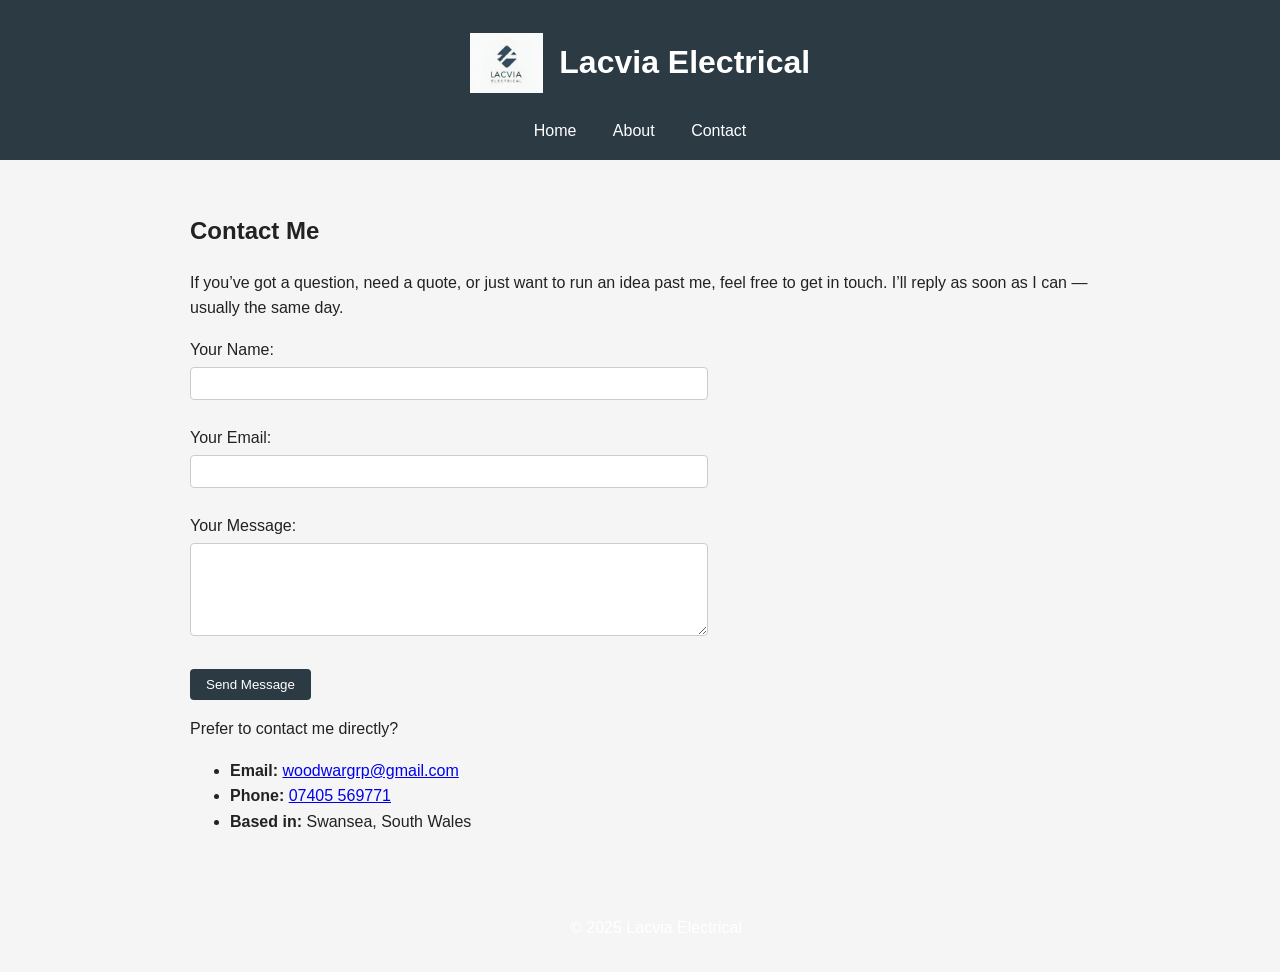
==== contact.html @ d0fb30fb "Add files via upload" ====
<!DOCTYPE html>
<html lang="en">
<head>
  <meta charset="UTF-8" />
  <meta name="viewport" content="width=device-width, initial-scale=1.0" />
  <title>Contact – Lacvia Electrical</title>
  <link rel="stylesheet" href="style.css" />
</head>
<body>
  <header>
    <div class="logo-container">
        <img src="logo.png" alt="Lacvia Electrical logo" class="logo" />
        <h1>Lacvia Electrical</h1>
      </div>
      
    <nav>
      <a href="index.html">Home</a>
      <a href="about.html">About</a>
      <a href="contact.html">Contact</a>
    </nav>
  </header>

  <main>
    <h2>Contact Me</h2>
    <p>If you’ve got a question, need a quote, or just want to run an idea past me, feel free to get in touch. I’ll reply as soon as I can — usually the same day.</p>

    <form action="mailto:woodwargrp@gmail.com" method="POST" enctype="text/plain">
      <label for="name">Your Name:</label><br />
      <input type="text" id="name" name="name" required /><br /><br />

      <label for="email">Your Email:</label><br />
      <input type="email" id="email" name="email" required /><br /><br />

      <label for="message">Your Message:</label><br />
      <textarea id="message" name="message" rows="5" required></textarea><br /><br />

      <button type="submit">Send Message</button>
    </form>

    <p>Prefer to contact me directly?</p>
    <ul>
      <li><strong>Email:</strong> <a href="mailto:woodwargrp@gmail.com">woodwargrp@gmail.com</a></li>
      <li><strong>Phone:</strong> <a href="tel:07405569771">07405 569771</a></li>
      <li><strong>Based in:</strong> Swansea, South Wales</li>
    </ul>
  </main>

  <footer>
    <p>&copy; 2025 Lacvia Electrical</p>
  </footer>

  <script src="script.js"></script>
</body>
</html>
---- style.css ----
/* Global styles */
body {
    font-family: Arial, sans-serif;
    margin: 0;
    padding: 0;
    background: #f5f5f5;
    color: #222;
    line-height: 1.6;
  }
  
  header {
    background: #2C3A43;
    color: white;
    padding: 1rem;
    text-align: center;
  }
  
  nav {
    margin-top: 0.5rem;
  }
  
  nav a {
    color: white;
    margin: 0 1rem;
    text-decoration: none;
    display: inline-block;
  }
  
  main {
    padding: 2rem;
    max-width: 900px;
    margin: auto;
  }
  
  footer {
    background: ##2C3A43;
    color: white;
    text-align: center;
    padding: 1rem;
    position: relative;
    bottom: 0;
    width: 100%;
  }
  
  /* Form styles */
  form {
    max-width: 500px;
    margin-top: 1rem;
  }
  
  input, textarea {
    width: 100%;
    padding: 0.5rem;
    margin-top: 0.25rem;
    border: 1px solid #ccc;
    border-radius: 4px;
  }
  
  button {
    background-color: #2C3A43;
    color: white;
    padding: 0.5rem 1rem;
    border: none;
    border-radius: 4px;
    cursor: pointer;
  }
  
  button:hover {
    background-color: #3d4d57;
  }
  
  /* Mobile responsiveness */
  @media (max-width: 600px) {
    body {
      font-size: 16px;
    }
  
    nav a {
      display: block;
      margin: 0.5rem 0;
    }
  
    main {
      padding: 1rem;
    }
  
    form {
      width: 100%;
    }
  }
  .logo-container {
    display: flex;
    align-items: center;
    justify-content: center;
    gap: 1rem;
  }
  
  .logo {
    height: 60px;
    width: auto;
  }
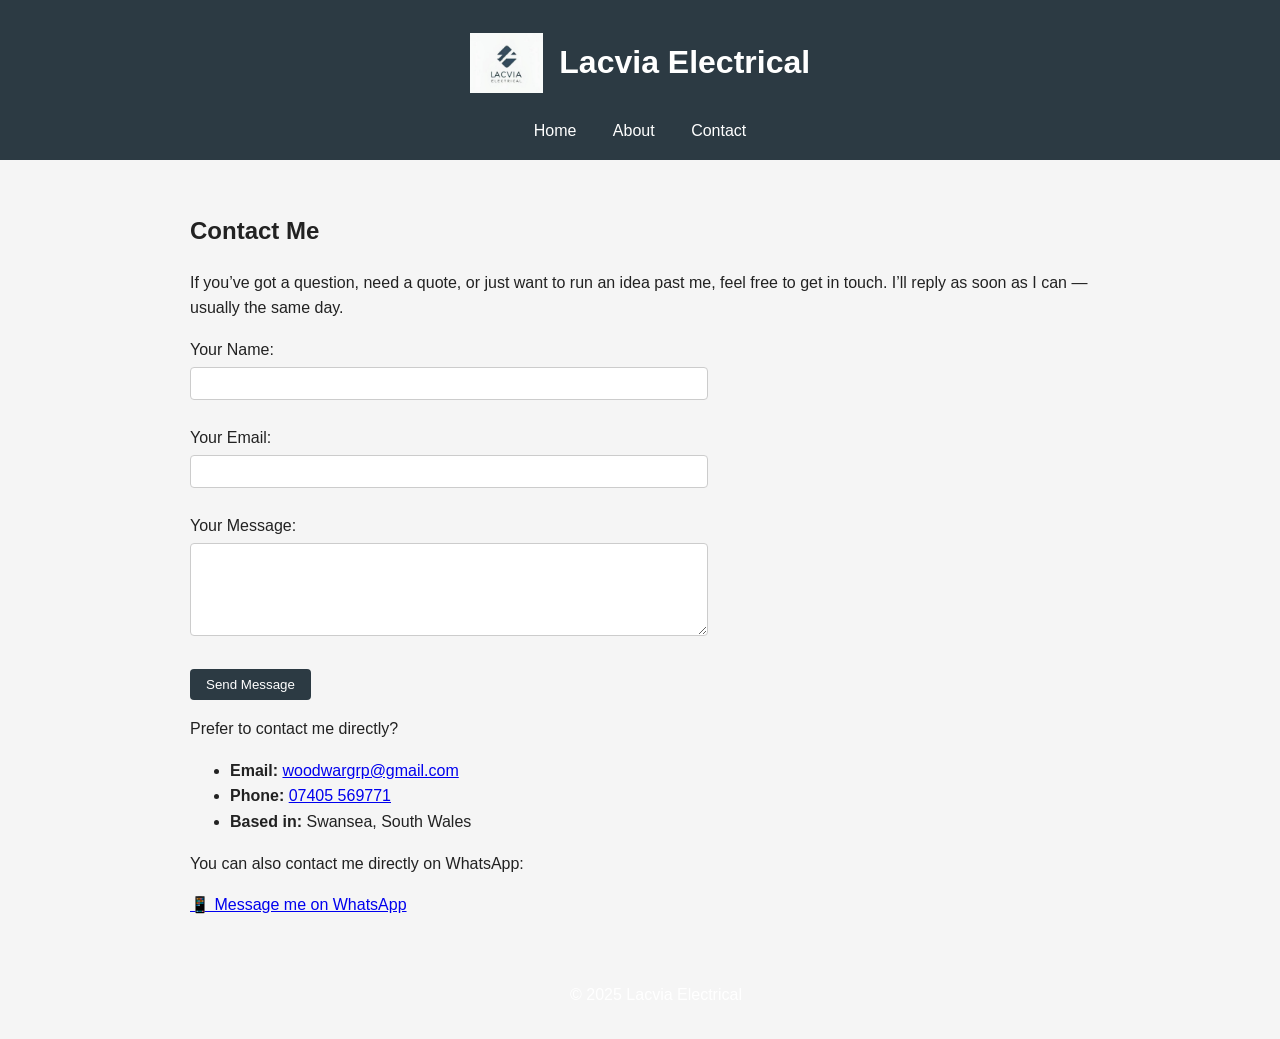
==== commit 3fb5ae94: "Add files via upload Added WhatsApp link to contact page" ====
--- a/contact.html
+++ b/contact.html
@@ -42,7 +42,9 @@
       <li><strong>Email:</strong> <a href="mailto:woodwargrp@gmail.com">woodwargrp@gmail.com</a></li>
       <li><strong>Phone:</strong> <a href="tel:07405569771">07405 569771</a></li>
       <li><strong>Based in:</strong> Swansea, South Wales</li>
-    </ul>
+    </ul><p>You can also contact me directly on WhatsApp:</p>
+    <a href="https://wa.me/447405569771" target="_blank" class="whatsapp-link">📱 Message me on WhatsApp</a>
+    
   </main>
 
   <footer>
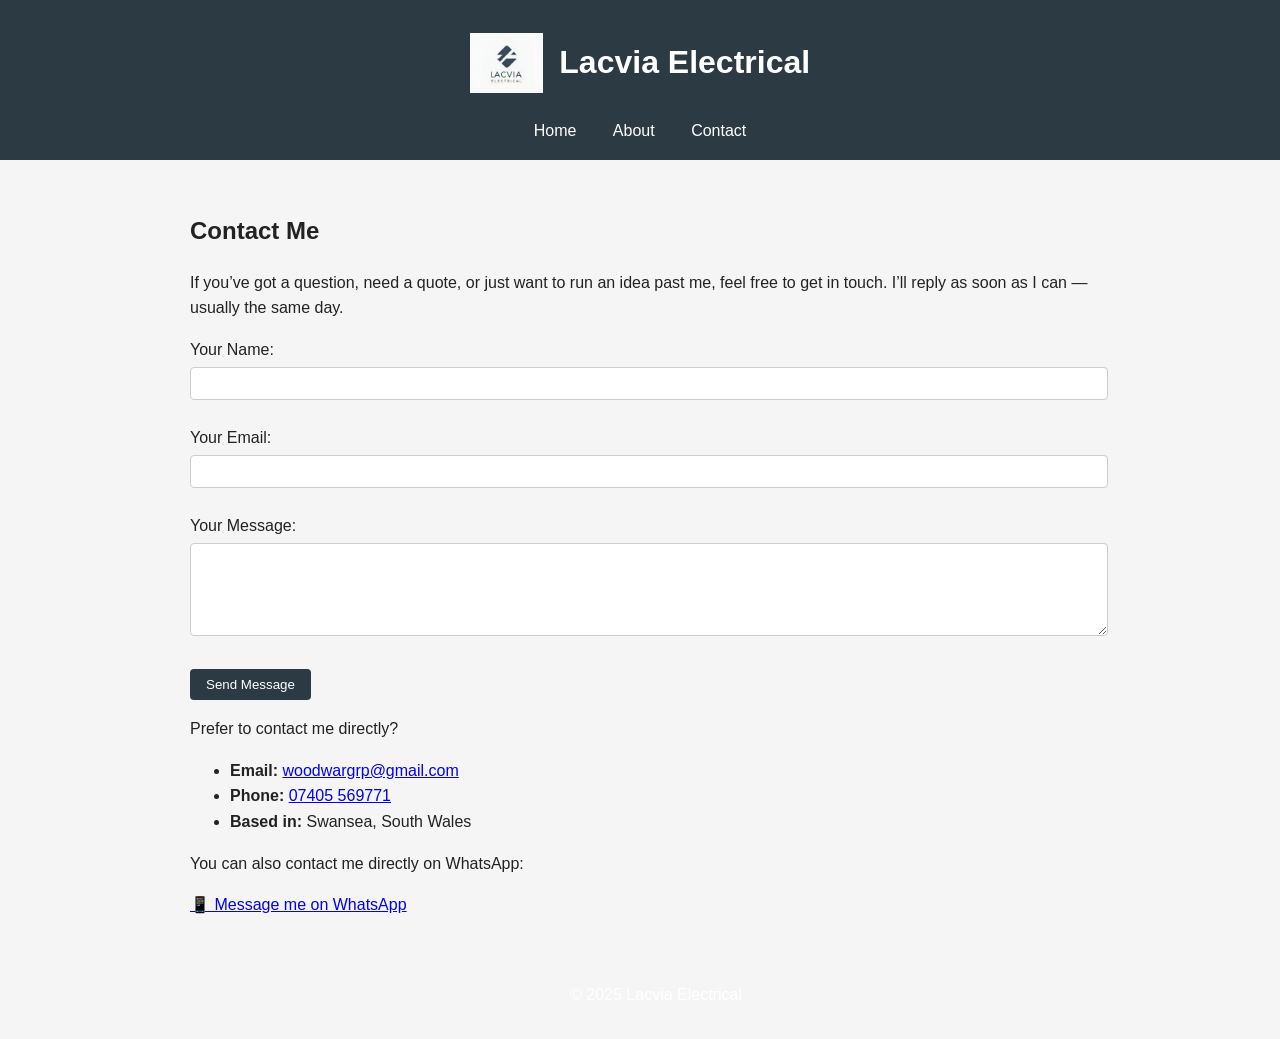
==== commit 7d75d6c2: "Add files via upload added better emailing function" ====
--- a/contact.html
+++ b/contact.html
@@ -24,18 +24,19 @@
     <h2>Contact Me</h2>
     <p>If you’ve got a question, need a quote, or just want to run an idea past me, feel free to get in touch. I’ll reply as soon as I can — usually the same day.</p>
 
-    <form action="mailto:woodwargrp@gmail.com" method="POST" enctype="text/plain">
-      <label for="name">Your Name:</label><br />
-      <input type="text" id="name" name="name" required /><br /><br />
-
-      <label for="email">Your Email:</label><br />
-      <input type="email" id="email" name="email" required /><br /><br />
-
-      <label for="message">Your Message:</label><br />
-      <textarea id="message" name="message" rows="5" required></textarea><br /><br />
-
-      <button type="submit">Send Message</button>
-    </form>
+    <fo<form action="https://formspree.io/f/mjkwgjab" method="POST">
+        <label for="name">Your Name:</label><br />
+        <input type="text" id="name" name="name" required /><br /><br />
+      
+        <label for="email">Your Email:</label><br />
+        <input type="email" id="email" name="email" required /><br /><br />
+      
+        <label for="message">Your Message:</label><br />
+        <textarea id="message" name="message" rows="5" required></textarea><br /><br />
+      
+        <button type="submit">Send Message</button>
+      </form>
+      
 
     <p>Prefer to contact me directly?</p>
     <ul>
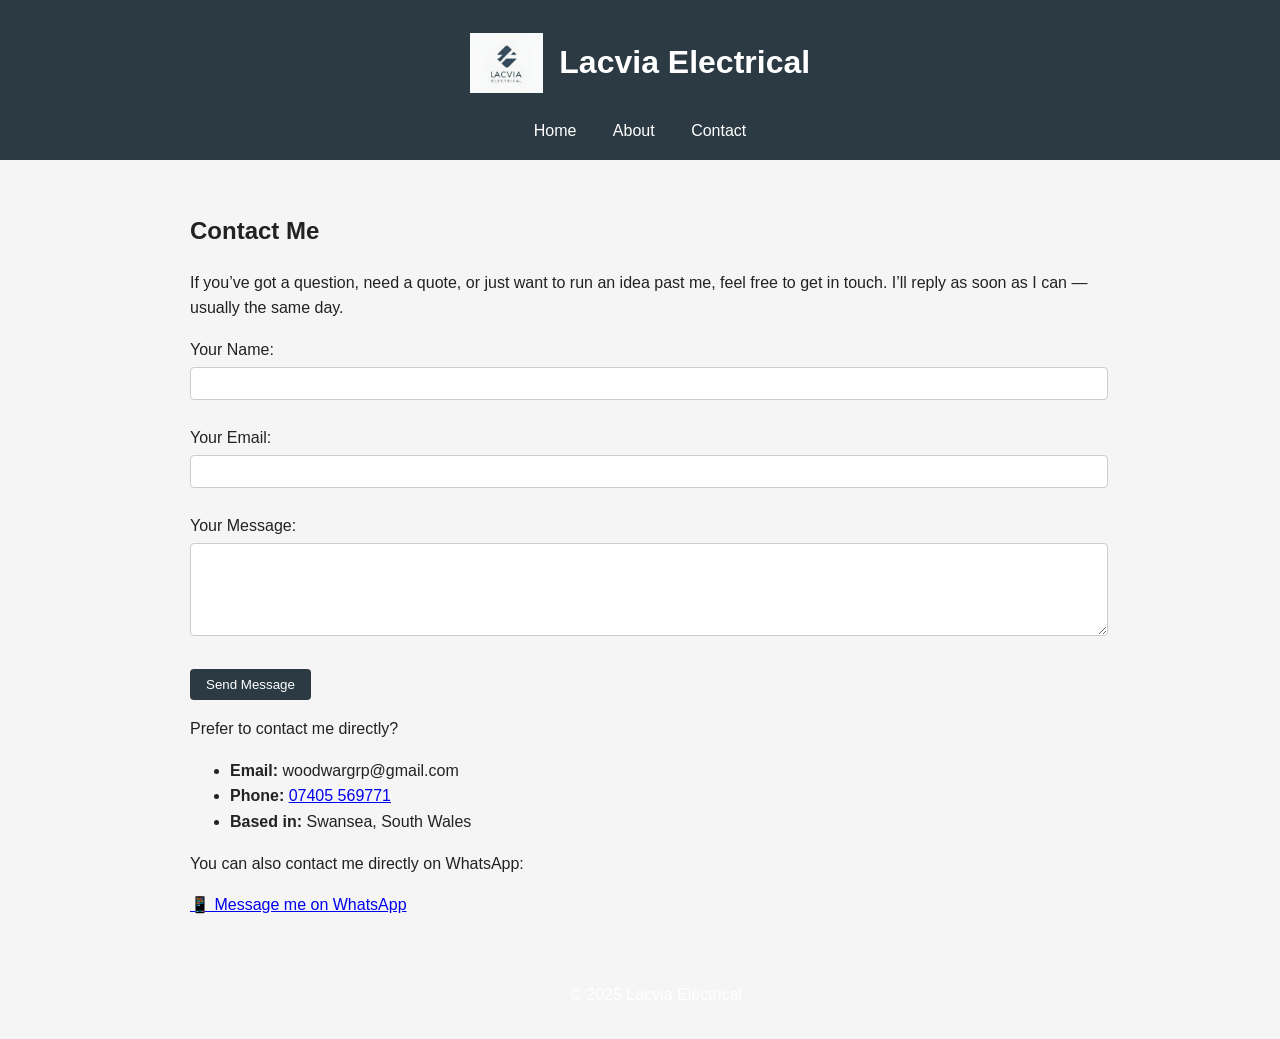
==== commit d977b481: "Add files via upload updated v2" ====
--- a/contact.html
+++ b/contact.html
@@ -40,7 +40,8 @@
 
     <p>Prefer to contact me directly?</p>
     <ul>
-      <li><strong>Email:</strong> <a href="mailto:woodwargrp@gmail.com">woodwargrp@gmail.com</a></li>
+        <li><strong>Email:</strong> woodwargrp@gmail.com</li>
+
       <li><strong>Phone:</strong> <a href="tel:07405569771">07405 569771</a></li>
       <li><strong>Based in:</strong> Swansea, South Wales</li>
     </ul><p>You can also contact me directly on WhatsApp:</p>
